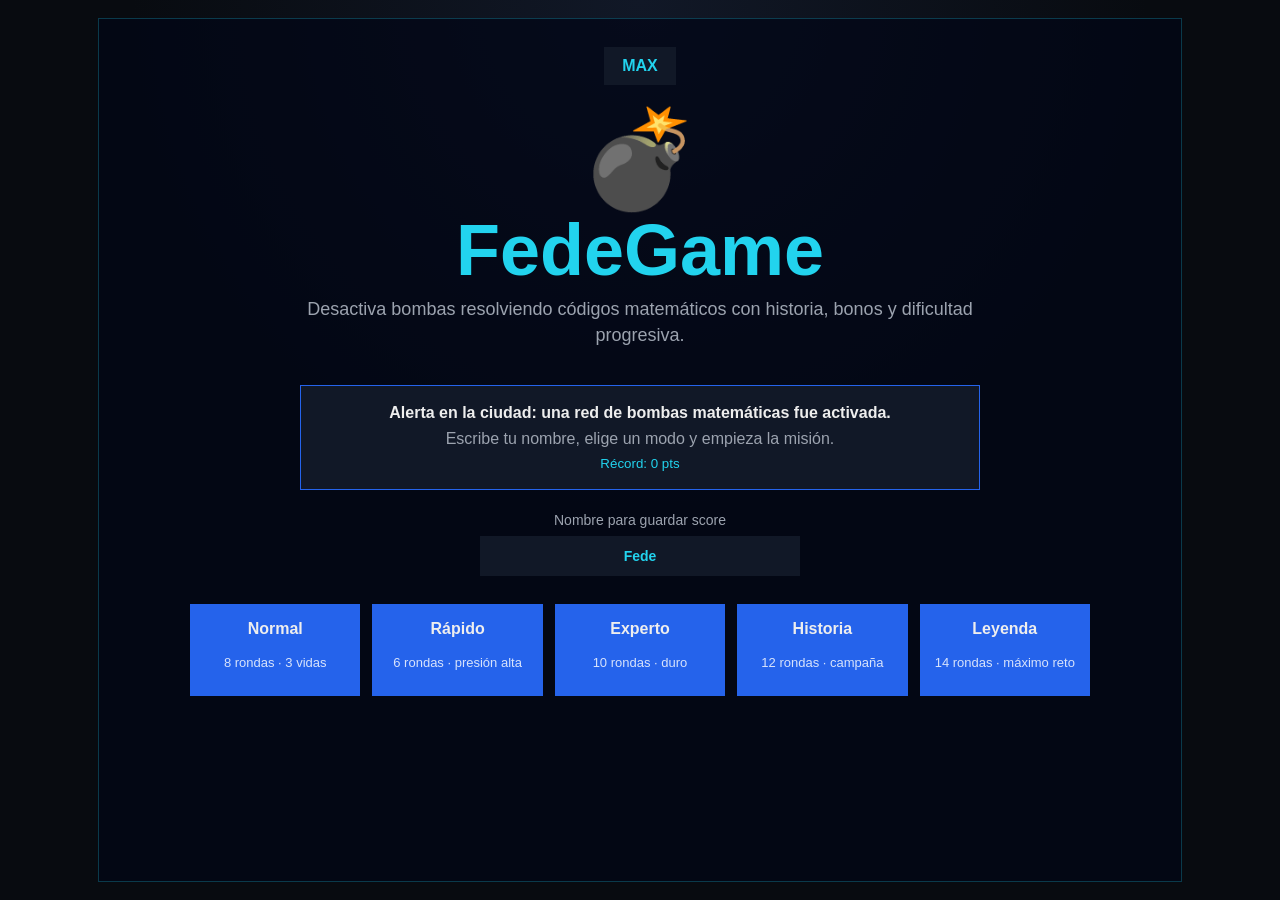
==== fedegame-web/index.html @ e1a67341 "Add FedeGame web version" ====
<!doctype html>
<html lang="es">
  <head>
    <meta charset="utf-8">
    <meta name="viewport" content="width=device-width, initial-scale=1">
    <title>FedeGame</title>
    <link rel="stylesheet" href="style.css">
  </head>
  <body>
    <main class="app">
      <section id="start-screen" class="screen screen-start">
        <div class="top-actions">
          <button id="fullscreen-start" class="ghost-button" type="button">MAX</button>
        </div>
        <div class="brand-bomb">💣</div>
        <h1>FedeGame</h1>
        <p class="intro">Desactiva bombas resolviendo códigos matemáticos con historia, bonos y dificultad progresiva.</p>

        <div class="brief">
          <strong>Alerta en la ciudad: una red de bombas matemáticas fue activada.</strong>
          <span>Escribe tu nombre, elige un modo y empieza la misión.</span>
          <small id="current-record">Récord: 0 pts</small>
        </div>

        <label class="name-field">
          <span>Nombre para guardar score</span>
          <input id="player-name" type="text" maxlength="18" value="Fede" autocomplete="off">
        </label>

        <div class="mode-grid">
          <button class="mode-card" type="button" data-mode="normal">
            <strong>Normal</strong>
            <span>8 rondas · 3 vidas</span>
          </button>
          <button class="mode-card" type="button" data-mode="rapido">
            <strong>Rápido</strong>
            <span>6 rondas · presión alta</span>
          </button>
          <button class="mode-card" type="button" data-mode="experto">
            <strong>Experto</strong>
            <span>10 rondas · duro</span>
          </button>
          <button class="mode-card" type="button" data-mode="historia">
            <strong>Historia</strong>
            <span>12 rondas · campaña</span>
          </button>
          <button class="mode-card" type="button" data-mode="leyenda">
            <strong>Leyenda</strong>
            <span>14 rondas · máximo reto</span>
          </button>
        </div>
      </section>

      <section id="game-screen" class="screen hidden">
        <header class="hud">
          <div>
            <strong id="hud-title">FedeGame</strong>
            <span id="hud-round">Ronda 1/8</span>
          </div>
          <div class="hud-stat">🏆 <span id="hud-points">0</span> pts</div>
          <div class="hud-stat">❤ <span id="hud-lives">3</span></div>
          <div id="hud-difficulty" class="difficulty">FÁCIL</div>
        </header>

        <div class="timer-track">
          <div id="timer-bar" class="timer-bar"></div>
        </div>

        <p id="mission-text" class="mission"></p>

        <div class="play-layout">
          <aside class="bonus-panel">
            <h2>Bonos</h2>
            <button id="bonus-freeze" type="button">🧊 FREEZE</button>
            <button id="bonus-shield" type="button">🛡 ESCUDO</button>
            <button id="bonus-time" type="button">⏱ +10s</button>
            <p id="bonus-state"></p>
          </aside>

          <section class="challenge">
            <div id="bomb" class="bomb">💣</div>
            <p class="label">Código de desactivación</p>
            <div id="expression" class="expression">2 + 2</div>
            <div id="time-left" class="time-left">30 segundos</div>
            <p id="hint-text" class="hint"></p>

            <div class="answer-row">
              <input id="answer-input" type="text" inputmode="numeric" autocomplete="off" aria-label="Respuesta">
              <button id="submit-answer" type="button">DESACTIVAR</button>
            </div>
            <p id="result-text" class="result"></p>
          </section>

          <aside class="keypad-panel">
            <button id="hint-button" type="button" class="hint-button">? PISTA</button>
            <div id="keypad" class="keypad"></div>
          </aside>
        </div>

        <footer class="game-actions">
          <button id="fullscreen-game" class="ghost-button" type="button">MAX</button>
          <button id="quit-game" class="danger-button" type="button">SALIR</button>
        </footer>
      </section>

      <section id="between-screen" class="screen hidden">
        <h2 id="between-title">Ronda completada</h2>
        <p id="between-score"></p>
        <p id="between-message"></p>
        <button id="next-round" type="button">SIGUIENTE RONDA</button>
        <div class="bottom-actions">
          <button id="fullscreen-between" class="ghost-button" type="button">MAX</button>
          <button id="quit-between" class="danger-button" type="button">SALIR</button>
        </div>
      </section>

      <section id="final-screen" class="screen hidden">
        <h2 id="final-title">FedeGame terminado</h2>
        <div id="aura-laura" class="aura">aura</div>
        <p id="final-points"></p>
        <p id="final-message"></p>

        <div class="final-grid">
          <section class="final-card">
            <h3>Estadísticas</h3>
            <p id="final-stats"></p>
            <pre id="history-list"></pre>
          </section>
          <section class="final-card">
            <h3>Top scores</h3>
            <pre id="scores-list"></pre>
          </section>
        </div>

        <div class="final-actions">
          <button id="restart-game" type="button">JUGAR DE NUEVO</button>
          <button id="fullscreen-final" class="ghost-button" type="button">MAX</button>
          <button id="quit-final" class="danger-button" type="button">SALIR</button>
        </div>
      </section>
    </main>

    <script src="game.js"></script>
  </body>
</html>
---- fedegame-web/style.css ----
:root {
  color-scheme: dark;
  --bg: #080b10;
  --panel: #111827;
  --panel-2: #020617;
  --text: #eeeeee;
  --muted: #9ca3af;
  --red: #e94560;
  --green: #4ecca3;
  --orange: #f5a623;
  --blue: #2563eb;
  --cyan: #22d3ee;
  --violet: #8b5cf6;
}

* {
  box-sizing: border-box;
}

body {
  margin: 0;
  min-height: 100vh;
  background: radial-gradient(circle at top, #111827 0, var(--bg) 46%);
  color: var(--text);
  font-family: Arial, Helvetica, sans-serif;
}

button,
input {
  font: inherit;
}

button {
  border: 0;
  cursor: pointer;
  color: var(--text);
}

.app {
  width: min(1120px, 100%);
  min-height: 100vh;
  margin: 0 auto;
  padding: 18px;
}

.screen {
  position: relative;
  min-height: calc(100vh - 36px);
  padding: 28px;
  border: 1px solid rgba(34, 211, 238, 0.25);
  background: rgba(2, 6, 23, 0.72);
}

.hidden {
  display: none;
}

.top-actions,
.bottom-actions,
.game-actions {
  display: flex;
  justify-content: flex-end;
  gap: 10px;
}

.screen-start {
  display: flex;
  flex-direction: column;
  align-items: center;
  text-align: center;
}

.screen-start.hidden {
  display: none;
}

.brand-bomb {
  margin-top: 18px;
  font-size: clamp(64px, 10vw, 96px);
}

h1,
h2,
h3,
p {
  margin-top: 0;
}

h1 {
  margin-bottom: 12px;
  color: var(--cyan);
  font-size: clamp(44px, 8vw, 72px);
  line-height: 0.95;
}

.intro {
  max-width: 720px;
  color: var(--muted);
  font-size: 18px;
  line-height: 1.45;
}

.brief {
  display: grid;
  gap: 8px;
  width: min(680px, 100%);
  margin: 18px 0 22px;
  padding: 18px;
  border: 1px solid var(--blue);
  background: var(--panel);
}

.brief span,
.brief small {
  color: var(--muted);
}

.brief small {
  color: var(--cyan);
}

.name-field {
  display: grid;
  gap: 8px;
  width: min(320px, 100%);
  color: var(--muted);
  font-size: 14px;
}

.name-field input,
#answer-input {
  width: 100%;
  border: 0;
  outline: 0;
  background: var(--panel);
  color: var(--orange);
  text-align: center;
}

.name-field input {
  padding: 12px 14px;
  color: var(--cyan);
  font-weight: 700;
}

.mode-grid {
  display: grid;
  grid-template-columns: repeat(5, minmax(130px, 1fr));
  gap: 12px;
  width: min(900px, 100%);
  margin-top: 28px;
}

.mode-card {
  display: grid;
  gap: 8px;
  min-height: 92px;
  padding: 16px 12px;
  background: var(--blue);
}

.mode-card strong {
  font-weight: 900;
}

.mode-card span {
  color: rgba(255, 255, 255, 0.82);
  font-size: 13px;
}

.hud {
  display: grid;
  grid-template-columns: 1fr auto auto auto;
  align-items: center;
  gap: 20px;
  padding: 12px 18px;
  border: 1px solid var(--blue);
  background: var(--panel);
}

.hud strong,
.hud span {
  display: block;
}

.hud span {
  color: var(--muted);
  font-size: 14px;
}

.hud-stat {
  font-weight: 700;
}

.difficulty {
  color: var(--orange);
  font-weight: 900;
}

.timer-track {
  height: 26px;
  margin: 20px 48px 12px;
  border: 2px solid var(--muted);
  background: var(--panel-2);
  overflow: hidden;
}

.timer-bar {
  width: 100%;
  height: 100%;
  background: var(--green);
  transition: width 160ms linear, background-color 160ms linear;
}

.mission {
  min-height: 20px;
  margin-bottom: 18px;
  color: var(--muted);
  text-align: center;
  font-style: italic;
}

.play-layout {
  display: grid;
  grid-template-columns: 190px minmax(0, 1fr) 230px;
  gap: 18px;
  align-items: start;
}

.bonus-panel,
.keypad-panel,
.challenge,
.final-card {
  background: rgba(17, 24, 39, 0.88);
  border: 1px solid rgba(34, 211, 238, 0.18);
}

.bonus-panel,
.keypad-panel {
  display: grid;
  gap: 10px;
  padding: 16px;
}

.bonus-panel h2 {
  margin-bottom: 4px;
  color: var(--orange);
  font-size: 17px;
}

.bonus-panel button,
.hint-button,
#submit-answer,
#next-round,
#restart-game {
  padding: 12px 14px;
  background: var(--red);
  font-weight: 900;
}

.bonus-panel button {
  background: var(--panel-2);
  color: var(--orange);
}

#bonus-state {
  margin: 6px 0 0;
  color: var(--muted);
  font-size: 13px;
  line-height: 1.5;
}

.challenge {
  min-height: 500px;
  padding: 18px;
  text-align: center;
}

.bomb {
  font-size: clamp(64px, 10vw, 96px);
  line-height: 1;
  animation: shake 0.34s infinite alternate ease-in-out;
}

.label {
  margin: 20px 0 8px;
  color: var(--muted);
}

.expression {
  min-height: 78px;
  color: var(--orange);
  font-family: "Courier New", monospace;
  font-size: clamp(32px, 7vw, 56px);
  font-weight: 900;
  overflow-wrap: anywhere;
}

.time-left {
  margin-top: 12px;
  font-size: 26px;
  font-weight: 900;
}

.hint,
.result {
  min-height: 24px;
  margin: 12px 0;
  color: var(--cyan);
}

.answer-row {
  display: grid;
  grid-template-columns: minmax(120px, 220px) auto;
  justify-content: center;
  gap: 12px;
  margin-top: 16px;
}

#answer-input {
  height: 54px;
  font-size: 30px;
  font-weight: 900;
}

.keypad {
  display: grid;
  grid-template-columns: repeat(3, 1fr);
  gap: 8px;
}

.keypad button {
  min-height: 44px;
  background: var(--panel-2);
  font-weight: 900;
}

.game-actions {
  margin-top: 16px;
}

.ghost-button,
.danger-button {
  padding: 10px 18px;
  background: var(--panel);
  color: var(--cyan);
  font-weight: 900;
}

.danger-button {
  background: var(--red);
  color: white;
}

#between-screen,
#final-screen {
  text-align: center;
}

#between-screen h2,
#final-screen h2 {
  margin-top: 120px;
  color: var(--orange);
  font-size: clamp(34px, 6vw, 54px);
}

#between-screen button {
  margin-top: 28px;
}

.aura {
  color: var(--green);
  font-size: 30px;
  font-weight: 900;
}

.aura.laura {
  color: var(--red);
}

.final-grid {
  display: grid;
  grid-template-columns: 1fr 1fr;
  gap: 18px;
  margin: 28px auto 20px;
  max-width: 900px;
  text-align: left;
}

.final-card {
  min-height: 260px;
  padding: 18px;
}

.final-card h3 {
  color: var(--cyan);
  text-align: center;
}

pre {
  margin: 0;
  white-space: pre-wrap;
  color: var(--muted);
  font-family: "Courier New", monospace;
}

.final-actions {
  display: flex;
  justify-content: center;
  gap: 12px;
  flex-wrap: wrap;
}

@keyframes shake {
  from {
    transform: translateX(-3px) rotate(-1deg);
  }
  to {
    transform: translateX(3px) rotate(1deg);
  }
}

@media (max-width: 880px) {
  .app {
    padding: 0;
  }

  .screen {
    min-height: 100vh;
    padding: 18px;
    border: 0;
  }

  .mode-grid,
  .play-layout,
  .final-grid {
    grid-template-columns: 1fr;
  }

  .hud {
    grid-template-columns: 1fr 1fr;
  }

  .timer-track {
    margin-inline: 0;
  }

  .answer-row {
    grid-template-columns: 1fr;
  }
}
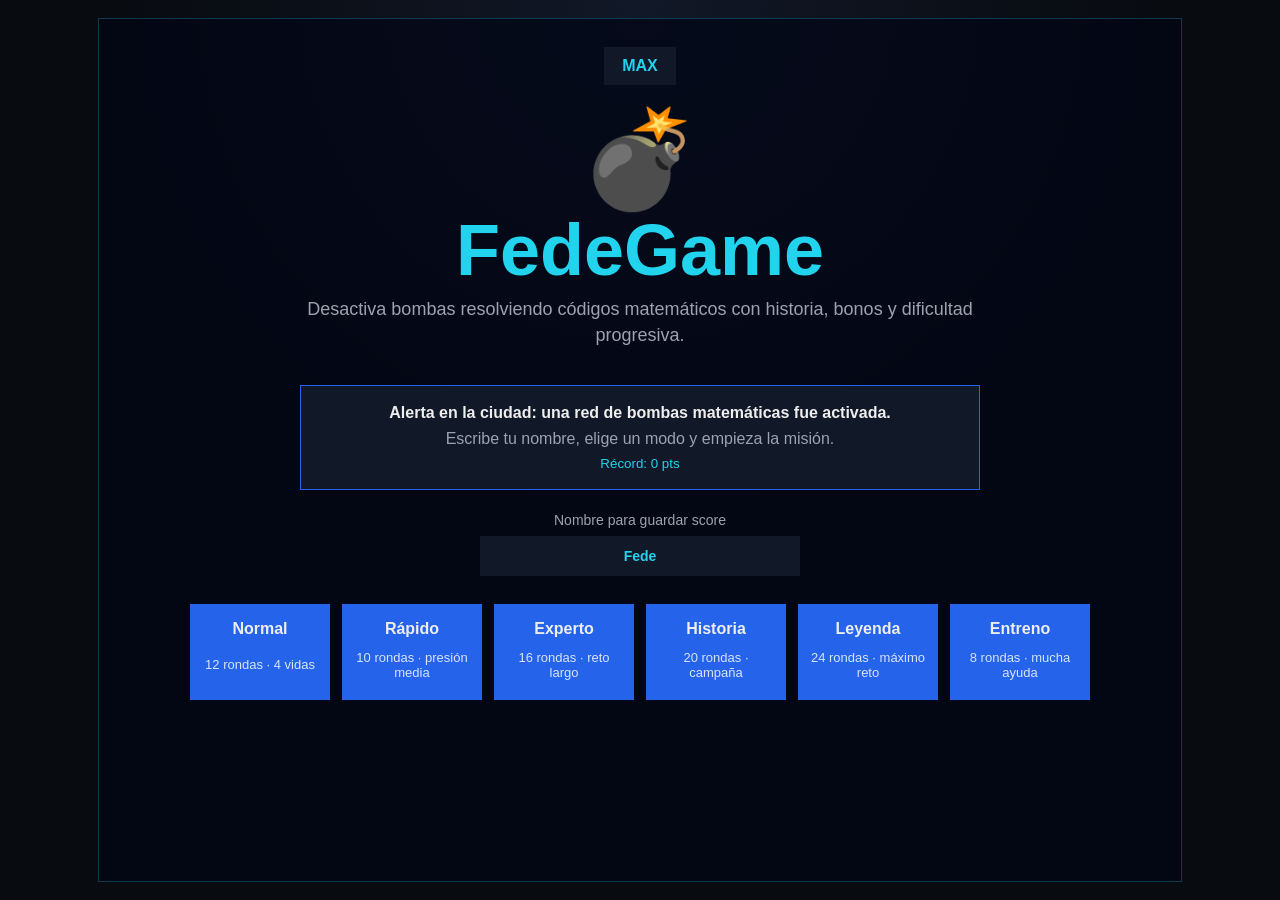
==== commit 06ed6a6d: "Expand web game rounds and assists" ====
--- a/fedegame-web/index.html
+++ b/fedegame-web/index.html
@@ -30,23 +30,27 @@
         <div class="mode-grid">
           <button class="mode-card" type="button" data-mode="normal">
             <strong>Normal</strong>
-            <span>8 rondas · 3 vidas</span>
+            <span>12 rondas · 4 vidas</span>
           </button>
           <button class="mode-card" type="button" data-mode="rapido">
             <strong>Rápido</strong>
-            <span>6 rondas · presión alta</span>
+            <span>10 rondas · presión media</span>
           </button>
           <button class="mode-card" type="button" data-mode="experto">
             <strong>Experto</strong>
-            <span>10 rondas · duro</span>
+            <span>16 rondas · reto largo</span>
           </button>
           <button class="mode-card" type="button" data-mode="historia">
             <strong>Historia</strong>
-            <span>12 rondas · campaña</span>
+            <span>20 rondas · campaña</span>
           </button>
           <button class="mode-card" type="button" data-mode="leyenda">
             <strong>Leyenda</strong>
-            <span>14 rondas · máximo reto</span>
+            <span>24 rondas · máximo reto</span>
+          </button>
+          <button class="mode-card" type="button" data-mode="entrenamiento">
+            <strong>Entreno</strong>
+            <span>8 rondas · mucha ayuda</span>
           </button>
         </div>
       </section>
@@ -74,6 +78,10 @@
             <button id="bonus-freeze" type="button">🧊 FREEZE</button>
             <button id="bonus-shield" type="button">🛡 ESCUDO</button>
             <button id="bonus-time" type="button">⏱ +10s</button>
+            <button id="bonus-guide" type="button">📘 GUÍA</button>
+            <button id="bonus-digit" type="button">🔢 DÍGITO</button>
+            <button id="bonus-life" type="button">❤ VIDA</button>
+            <button id="bonus-skip" type="button">⏭ PASAR</button>
             <p id="bonus-state"></p>
           </aside>
 
--- a/fedegame-web/style.css
+++ b/fedegame-web/style.css
@@ -145,7 +145,7 @@
 
 .mode-grid {
   display: grid;
-  grid-template-columns: repeat(5, minmax(130px, 1fr));
+  grid-template-columns: repeat(6, minmax(120px, 1fr));
   gap: 12px;
   width: min(900px, 100%);
   margin-top: 28px;
@@ -154,7 +154,7 @@
 .mode-card {
   display: grid;
   gap: 8px;
-  min-height: 92px;
+  min-height: 96px;
   padding: 16px 12px;
   background: var(--blue);
 }
@@ -238,7 +238,7 @@
 .bonus-panel,
 .keypad-panel {
   display: grid;
-  gap: 10px;
+  gap: 8px;
   padding: 16px;
 }
 
@@ -261,6 +261,7 @@
 .bonus-panel button {
   background: var(--panel-2);
   color: var(--orange);
+  padding: 10px 12px;
 }
 
 #bonus-state {
